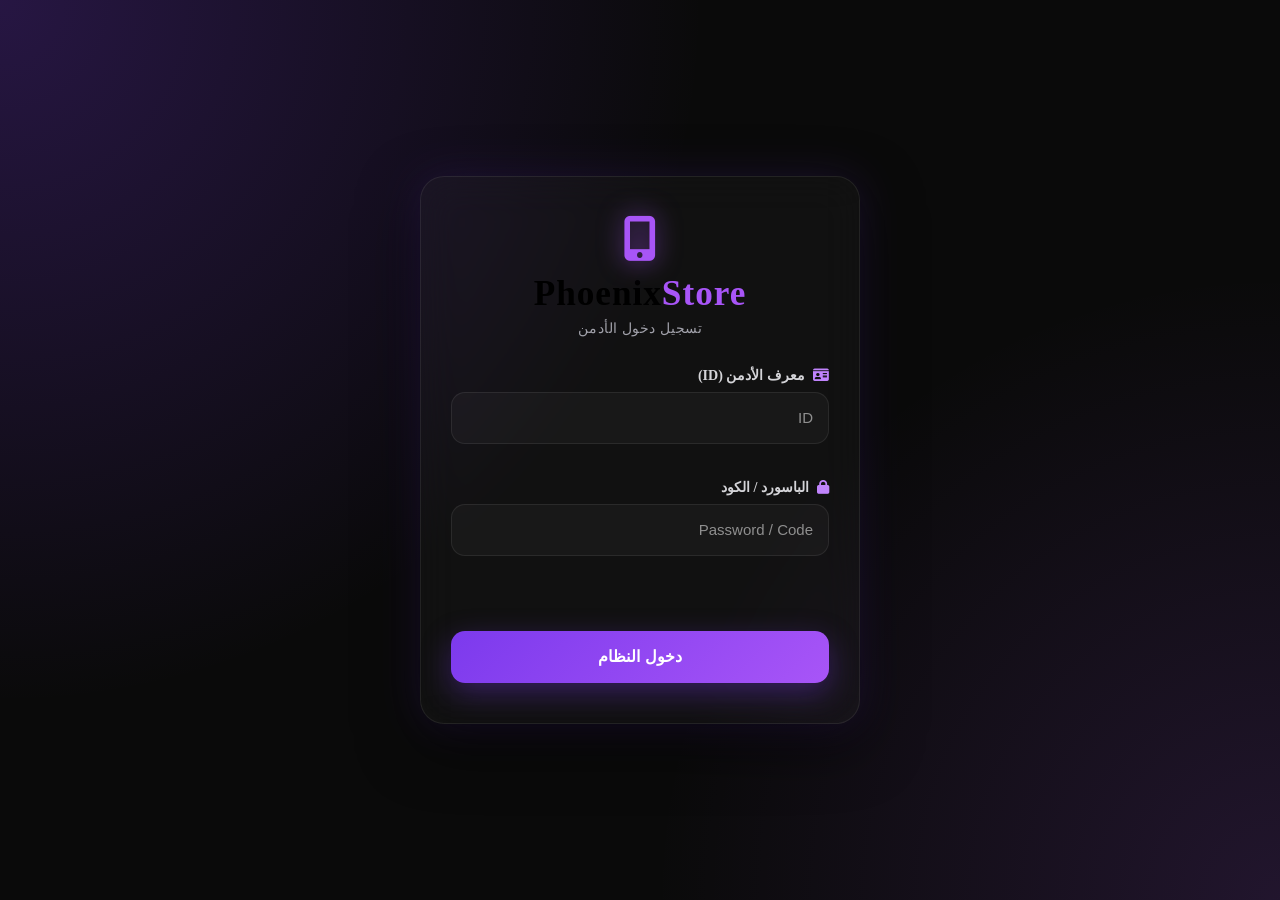
==== login.html @ e5dbc74c "Add files via upload" ====
<!doctype html>
<html lang="ar" dir="rtl">
  <head>
    <meta charset="UTF-8" />
    <meta name="viewport" content="width=device-width, initial-scale=1.0" />
    <title>Phoenix Store - دخول الأدمن</title>
    <link
      rel="stylesheet"
      href="https://cdnjs.cloudflare.com/ajax/libs/font-awesome/6.5.0/css/all.min.css"
    />
    <link rel="stylesheet" href="login.style.css" />
  </head>
  <body class="login-page">
    <div class="login-card">
      <div class="brand">
        <i class="fa-solid fa-mobile-screen-button brand-icon"></i>
        <h2>Phoenix<span>Store</span></h2>
        <p>تسجيل دخول الأدمن</p>
      </div>

      <form >
        <div class="input-group">
          <label><i class="fa-solid fa-id-card"></i> معرف الأدمن (ID)</label>
          <input type="text" id="adminId" placeholder="ID" required />
        </div>

        <div class="input-group">
          <label><i class="fa-solid fa-lock"></i> الباسورد / الكود</label>
          <input
            type="password"
            id="adminCode"
            placeholder="Password / Code"
            required
          />
        </div>

        <p id="errorMsg"></p>

        <button type="submit" class="btn-login">دخول النظام</button>
      </form>
    </div>

    <script src="login.js"></script>
  </body>
</html>
---- login.style.css ----
/* ==========================================
   LOGIN PAGE SPECIFIC STYLES
   ========================================== */
   * {
    margin: 0;
    padding: 0;
    box-sizing: border-box;
  }

body.login-page {
  min-height: 100vh;
  display: flex;
  justify-content: center;
  align-items: center;
  padding: 20px;
  background:
    radial-gradient(
      circle at top left,
      rgba(124, 58, 237, 0.25),
      transparent 45%
    ),
    radial-gradient(
      circle at bottom right,
      rgba(168, 85, 247, 0.15),
      transparent 40%
    ),
    #0a0a0a;
}

/* بطاقة تسجيل الدخول */
.login-card {
  width: 100%;
  max-width: 440px;
  background: rgba(255, 255, 255, 0.03);
  backdrop-filter: blur(20px);
  -webkit-backdrop-filter: blur(20px);
  border: 1px solid rgba(255, 255, 255, 0.08);
  border-radius: 24px;
  padding: 40px 30px;
  box-shadow:
    0 0 40px rgba(124, 58, 237, 0.15),
    0 20px 60px rgba(0, 0, 0, 0.6);
  animation: fadeIn 0.6s ease-out;
}

/* الهيدر والشعار داخل الكارت */
.brand {
  text-align: center;
  display: block;
  margin-bottom: 30px;
}

.brand .brand-icon {
  font-size: 2.8rem;
  color: #a855f7;
  filter: drop-shadow(0 0 12px rgba(168, 85, 247, 0.6));
  margin-bottom: 12px;
}

.brand h2 {
  font-size: 2.2rem;
  font-weight: 800;
  margin-bottom: 6px;
  letter-spacing: 1px;
}

.brand h2 span {
  color: #a855f7;
}

.brand p {
  color: #a1a1aa;
  font-size: 0.9rem;
  letter-spacing: 0.5px;
}

/* مجموعات الإدخال */
.input-group {
  display: flex;
  flex-direction: column;
  gap: 8px;
  margin-bottom: 20px;
}

.input-group label {
  color: #d4d4d8;
  font-size: 0.88rem;
  font-weight: 600;
  display: flex;
  align-items: center;
  gap: 8px;
}

.input-group label i {
  color: #c084fc;
}
.input-group input {
  outline: none;
  
  width: 100%;
  height: 52px;
  background: rgba(255, 255, 255, 0.03);
  border: 1px solid rgba(255, 255, 255, 0.08);
  color: white;
  border-radius: 14px;
  padding: 0 15px;
  margin-bottom: 15px;
  font-size: 15px;
  transition: 0.3s ease;
}
.input-group input::placeholder {
  color: #8f8f8f;
}

/* زر الدخول */
.btn-login {
  width: 100%;
  height: 52px;
  border: none;
  border-radius: 14px;
  cursor: pointer;
  color: #ffffff;
  font-size: 1rem;
  font-weight: 700;
  background: linear-gradient(135deg, #7c3aed, #a855f7);
  box-shadow: 0 10px 30px rgba(124, 58, 237, 0.35);
  transition: all 0.3s ease;
  margin-top: 10px;
  margin-bottom: 0;
}

.btn-login:hover {
  transform: translateY(-2px);
  box-shadow: 0 15px 35px rgba(124, 58, 237, 0.5);
  background: linear-gradient(135deg, #6d28d9, #9333ea);
}

.btn-login:active {
  transform: scale(0.98);
}

/* رسالة الخطأ */
.error-msg {
  color: #ef4444;
  font-size: 0.85rem;
  text-align: center;
  min-height: 20px;
  margin-bottom: 10px;
  font-weight: 600;
}

/* ==========================================
   SUPPORT FOR LIGHT MODE IN LOGIN
   ========================================== */

body.light-mode.login-page {
  background: #f1f5f9;
  background-image:
    radial-gradient(
      circle at 10% 20%,
      rgba(124, 58, 237, 0.1),
      transparent 40%
    ),
    radial-gradient(
      circle at 90% 80%,
      rgba(168, 85, 247, 0.08),
      transparent 40%
    );
}

body.light-mode .login-card {
  background: rgba(255, 255, 255, 0.85);
  border: 1px solid rgba(0, 0, 0, 0.08);
  box-shadow: 0 10px 30px rgba(0, 0, 0, 0.08);
}

body.light-mode .input-group label {
  color: #334155;
}

body.light-mode .brand p {
  color: #64748b;
}
#errorMsg{
  color: #ef4444;
  font-size: 0.85rem;
  text-align: center;
  min-height: 20px;
  margin-bottom: 10px;
  font-weight: 600;
}
/* تجاوب مع الشاشات الصغيرة */
@media (max-width: 480px) {
  .login-card {
    padding: 30px 20px;
  }

  .brand h2 {
    font-size: 1.8rem;
  }
}
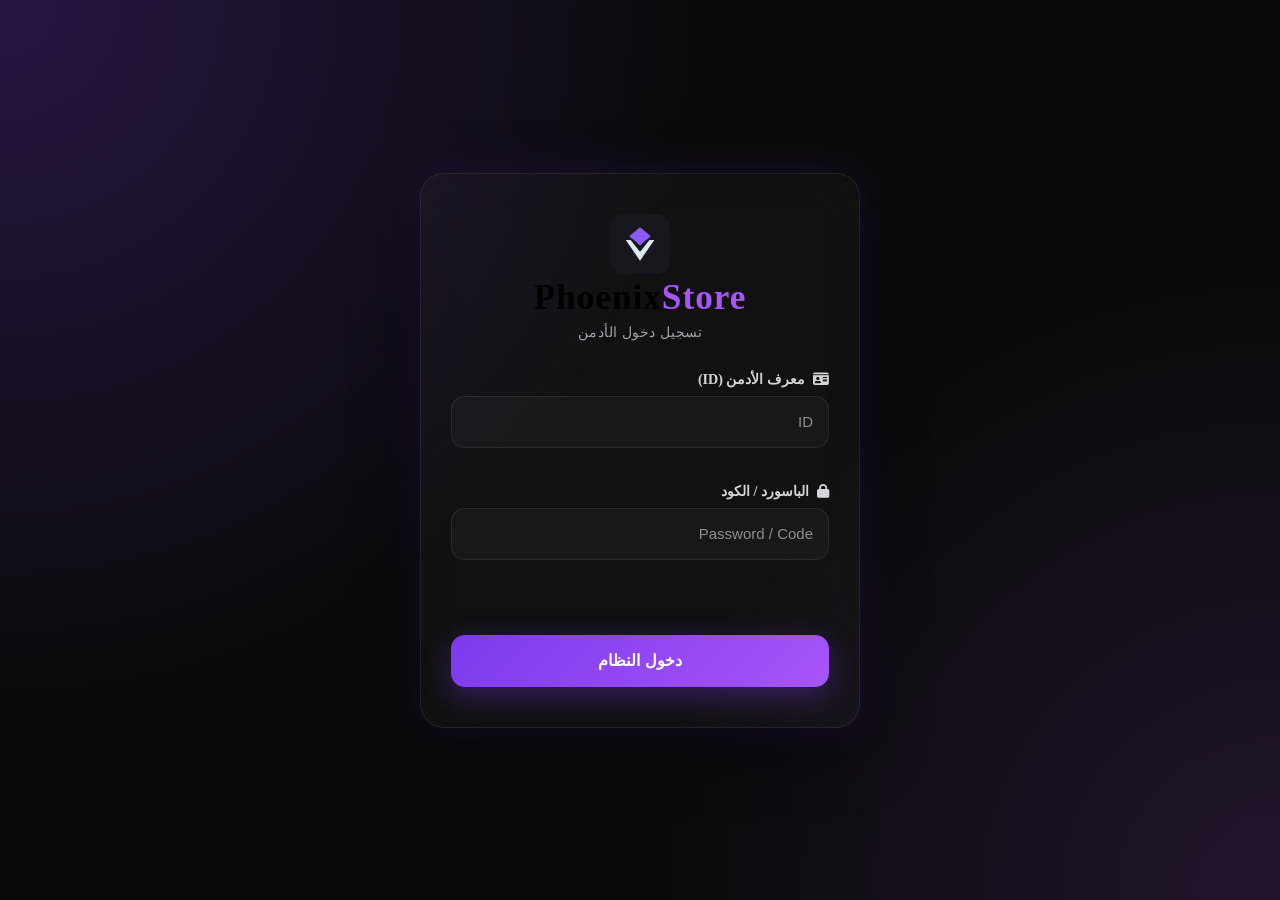
==== commit 50e608b2: "Add files via upload" ====
--- a/login.html
+++ b/login.html
@@ -3,22 +3,26 @@
   <head>
     <meta charset="UTF-8" />
     <meta name="viewport" content="width=device-width, initial-scale=1.0" />
-    <title>Phoenix Store - دخول الأدمن</title>
+    <title>Admin_login</title>
+    <!-- أيقونة الموقع من الفولدر بتاعك -->
+    <link rel="icon" type="image/png" href="img/gemini-svg.png" />
+    <!-- مكتبة FontAwesome -->
     <link
       rel="stylesheet"
       href="https://cdnjs.cloudflare.com/ajax/libs/font-awesome/6.5.0/css/all.min.css"
     />
+    <!-- ملف الاستايل الخاص بالصفحة -->
     <link rel="stylesheet" href="login.style.css" />
   </head>
   <body class="login-page">
     <div class="login-card">
       <div class="brand">
-        <i class="fa-solid fa-mobile-screen-button brand-icon"></i>
+        <img class="logoBrand" src="img/gemini-svg.png" alt="logo" />
         <h2>Phoenix<span>Store</span></h2>
         <p>تسجيل دخول الأدمن</p>
       </div>
 
-      <form >
+      <form>
         <div class="input-group">
           <label><i class="fa-solid fa-id-card"></i> معرف الأدمن (ID)</label>
           <input type="text" id="adminId" placeholder="ID" required />
--- a/login.style.css
+++ b/login.style.css
@@ -1,11 +1,11 @@
 /* ==========================================
    LOGIN PAGE SPECIFIC STYLES
    ========================================== */
-   * {
-    margin: 0;
-    padding: 0;
-    box-sizing: border-box;
-  }
+* {
+  margin: 0;
+  padding: 0;
+  box-sizing: border-box;
+}
 
 body.login-page {
   min-height: 100vh;
@@ -91,12 +91,13 @@
   gap: 8px;
 }
 
-.input-group label i {
-  color: #c084fc;
+.logoBrand {
+  width: 60px;
+  height: 60px;
 }
 .input-group input {
   outline: none;
-  
+
   width: 100%;
   height: 52px;
   background: rgba(255, 255, 255, 0.03);
@@ -181,7 +182,7 @@
 body.light-mode .brand p {
   color: #64748b;
 }
-#errorMsg{
+#errorMsg {
   color: #ef4444;
   font-size: 0.85rem;
   text-align: center;
